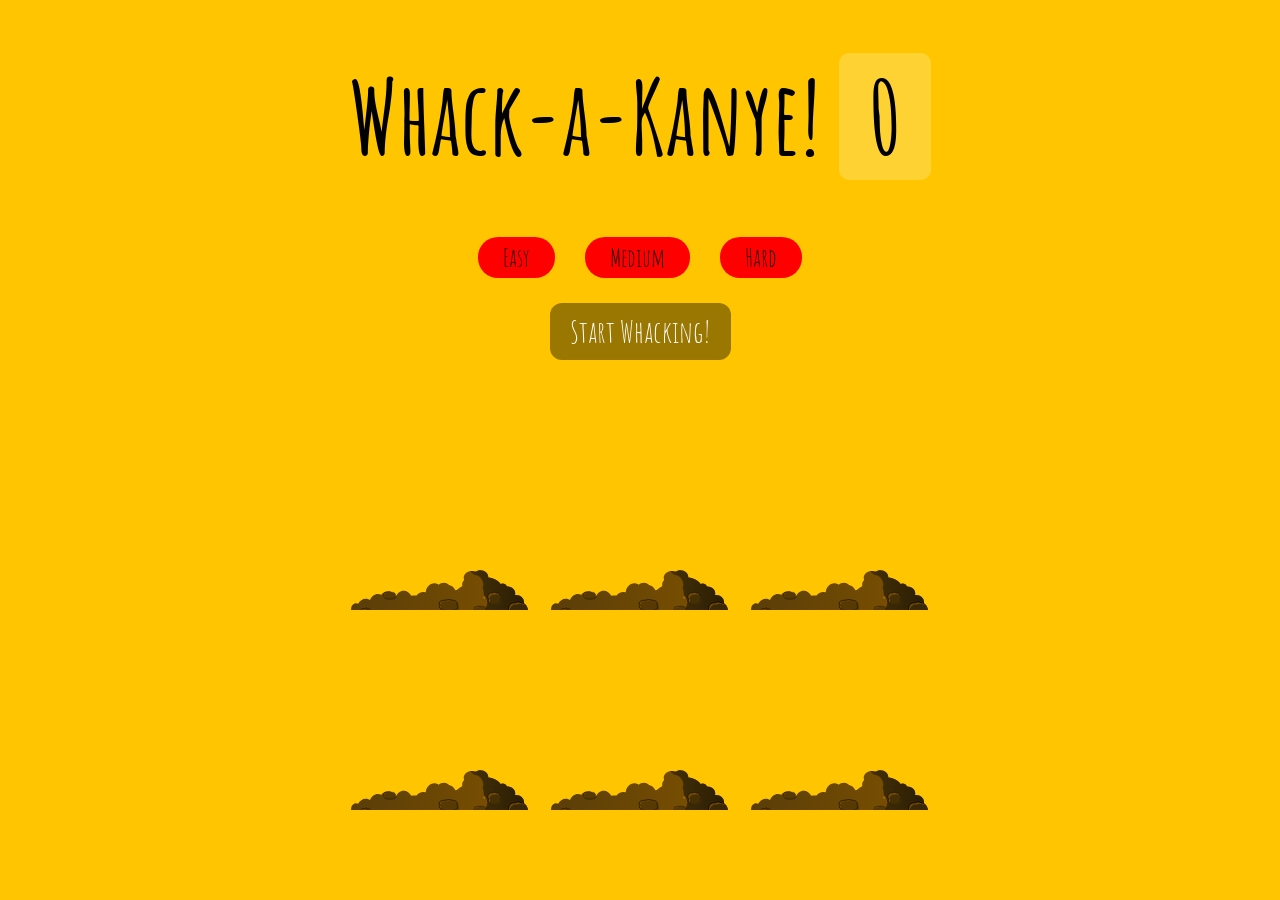
==== index.html @ 514d4f04 "adding gitignore and renaming html file" ====
<!DOCTYPE html>
<html lang="en">
	<head>
		<meta charset="UTF-8" />
		<title>Whack A Kanye!</title>
		<link rel="shortcut icon" href="img/favicon.png" type="image/x-icon" />
		<link href="https://fonts.googleapis.com/css?family=Amatic+SC:400,700" rel="stylesheet" type="text/css" />
		<link rel="stylesheet" href="style.css" />
	</head>
	<body>
		<h1>Whack-a-Kanye! <span class="score">0</span></h1>

		<div class="controls">
			<div class="difficulties">
				<button class="difficulty easy">Easy</button>
				<button class="difficulty medium">Medium</button>
				<button class="difficulty hard">Hard</button>
			</div>
			<button class="start-button">Start Whacking!</button>
		</div>

		<div class="game">
			<div class="hole hole1">
				<div class="mole"></div>
			</div>
			<div class="hole hole2">
				<div class="mole"></div>
			</div>
			<div class="hole hole3">
				<div class="mole"></div>
			</div>
			<div class="hole hole4">
				<div class="mole"></div>
			</div>
			<div class="hole hole5">
				<div class="mole"></div>
			</div>
			<div class="hole hole6">
				<div class="mole"></div>
			</div>
		</div>
	</body>
	<script src="script.js"></script>
</html>
---- style.css ----
html {
	box-sizing: border-box;
	font-size: 10px;
	background: #ffc600;
}

*,
*:before,
*:after {
	box-sizing: inherit;
}

body {
	padding: 0;
	margin: 0;
	font-family: 'Amatic SC', cursive;
}

h1 {
	text-align: center;
	font-size: 10rem;
	line-height: 1;
	margin-bottom: 0;
}

.score {
	background: rgba(255, 255, 255, 0.2);
	padding: 0 3rem;
	line-height: 1;
	border-radius: 1rem;
}

.difficulties {
	display: flex;
	justify-content: center;
	align-items: center;
	margin-top: 70px;
}

.difficulty {
	padding: 5px 25px;
	margin: 0 15px;
	background-color: red;
	border-radius: 20px;
	font-family: 'Amatic SC', cursive;
	font-size: 2.5rem;
	border: none;
}

.start-button {
	margin: 25px auto 50px auto;
	display: block;
	padding: 10px 20px;
	border: none;
	border-radius: 12px;
	background-color: rgba(0, 0, 0, 0.4);
	color: white;
	font-family: 'Amatic SC', cursive;
	font-size: 3rem;
	transition: all 0.25s;
}

.start-button:hover {
	cursor: pointer;
}

.start-button:active {
	transform: translateY(5px);
	background-color: rgba(0, 0, 0, 0.25);
}

.game {
	width: 600px;
	height: 400px;
	display: flex;
	flex-wrap: wrap;
	margin: 0 auto;
}

.hole {
	flex: 1 0 33.33%;
	overflow: hidden;
	position: relative;
}

.hole:after {
	display: block;
	background: url(img/dirt.svg) bottom center no-repeat;
	background-size: contain;
	content: '';
	width: 100%;
	height: 70px;
	position: absolute;
	z-index: 2;
	bottom: -30px;
}

.mole {
	background: url('img/Kanye.png') bottom center no-repeat;
	background-size: 60%;
	position: absolute;
	top: 100%;
	width: 100%;
	height: 100%;
	transition: all 0.4s;
}

.hole.up .mole {
	top: -10px;
}
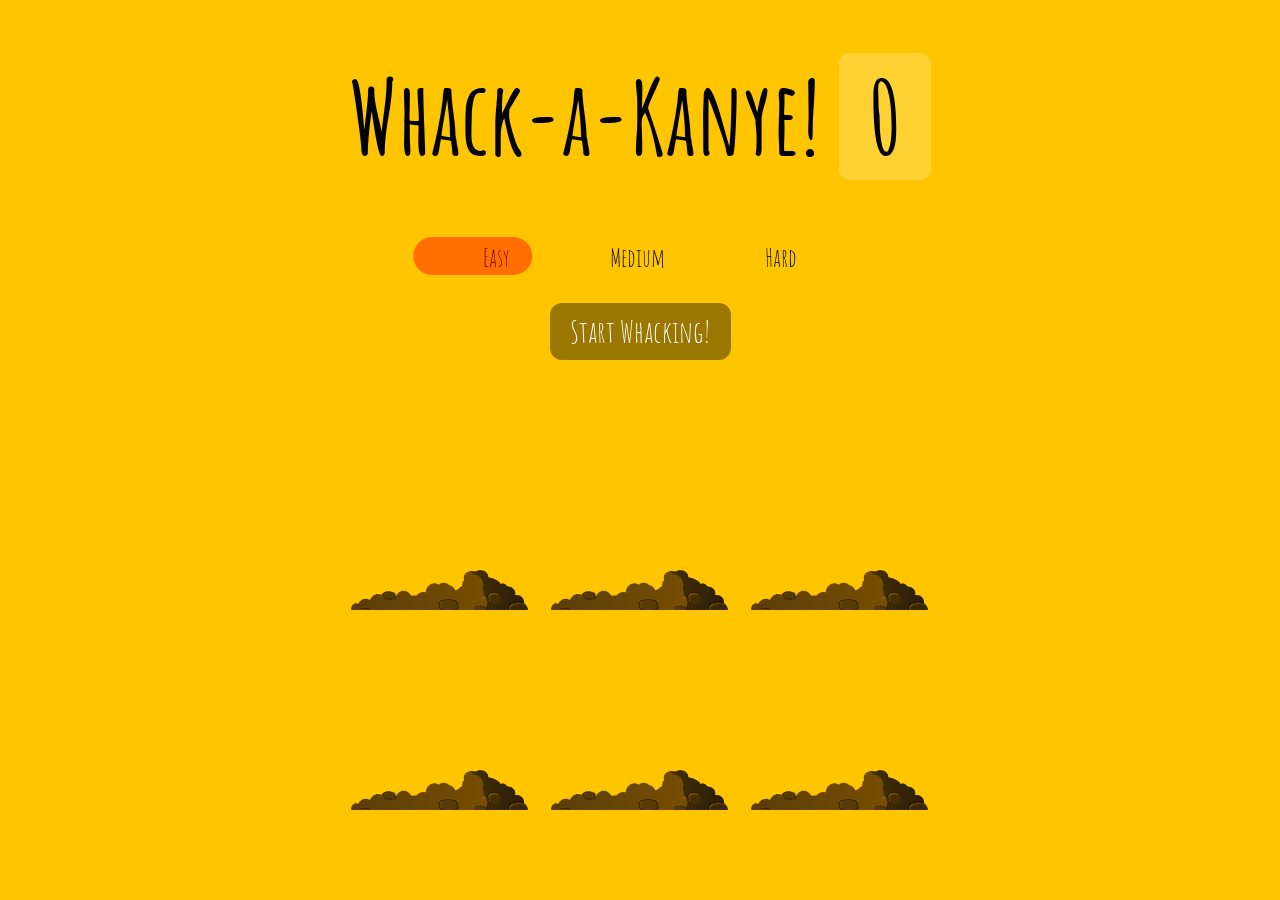
==== commit 8916d03c: "adding difficulty selector" ====
--- a/index.html
+++ b/index.html
@@ -12,33 +12,34 @@
 
 		<div class="controls">
 			<div class="difficulties">
-				<button class="difficulty easy">Easy</button>
-				<button class="difficulty medium">Medium</button>
-				<button class="difficulty hard">Hard</button>
+				<button class="difficulty easy" data-difficulty="easy">Easy</button>
+				<button class="difficulty medium" data-difficulty="medium">Medium</button>
+				<button class="difficulty hard" data-difficulty="hard">Hard</button>
 			</div>
 			<button class="start-button">Start Whacking!</button>
 		</div>
 
 		<div class="game">
 			<div class="hole hole1">
-				<div class="mole"></div>
+				<div class="kanye"></div>
 			</div>
 			<div class="hole hole2">
-				<div class="mole"></div>
+				<div class="kanye"></div>
 			</div>
 			<div class="hole hole3">
-				<div class="mole"></div>
+				<div class="kanye"></div>
 			</div>
 			<div class="hole hole4">
-				<div class="mole"></div>
+				<div class="kanye"></div>
 			</div>
 			<div class="hole hole5">
-				<div class="mole"></div>
+				<div class="kanye"></div>
 			</div>
 			<div class="hole hole6">
-				<div class="mole"></div>
+				<div class="kanye"></div>
 			</div>
 		</div>
+		<span class="difficulty-selector"></span>
 	</body>
 	<script src="script.js"></script>
 </html>
--- a/style.css
+++ b/style.css
@@ -38,13 +38,21 @@
 }
 
 .difficulty {
-	padding: 5px 25px;
+	padding: 5px 35px;
 	margin: 0 15px;
-	background-color: red;
 	border-radius: 20px;
 	font-family: 'Amatic SC', cursive;
 	font-size: 2.5rem;
 	border: none;
+	background-color: transparent;
+}
+
+.difficulty:hover {
+	cursor: pointer;
+}
+
+.difficulty-selector {
+	background-color: rgba(255, 0, 0, 0.438);
 }
 
 .start-button {
@@ -95,7 +103,7 @@
 	bottom: -30px;
 }
 
-.mole {
+.kanye {
 	background: url('img/Kanye.png') bottom center no-repeat;
 	background-size: 60%;
 	position: absolute;
@@ -105,6 +113,18 @@
 	transition: all 0.4s;
 }
 
-.hole.up .mole {
+.hole.up .kanye {
 	top: -10px;
 }
+
+.difficulty-selector {
+	position: absolute;
+	top: 0;
+	left: 0;
+	z-index: 0;
+	border-radius: 20px;
+	/* width: 100px;
+  height: 100px;
+  background-color: red; */
+	transition: transform 0.3s;
+}
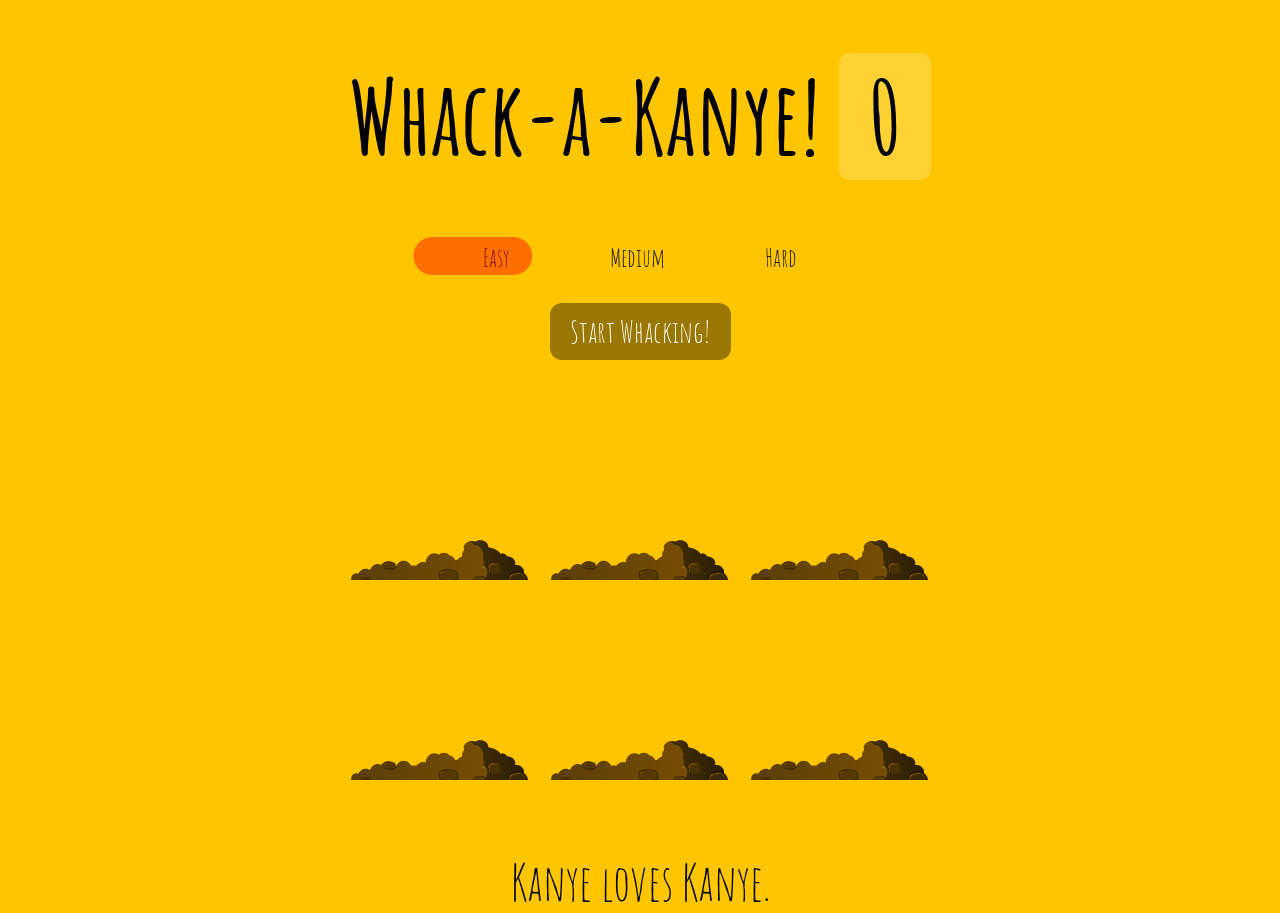
==== commit 9758a644: "adding quote" ====
--- a/index.html
+++ b/index.html
@@ -39,6 +39,7 @@
 				<div class="kanye"></div>
 			</div>
 		</div>
+		<div class="kanyes-quote">Kanye loves Kanye.</div>
 		<span class="difficulty-selector"></span>
 	</body>
 	<script src="script.js"></script>
--- a/style.css
+++ b/style.css
@@ -56,7 +56,7 @@
 }
 
 .start-button {
-	margin: 25px auto 50px auto;
+	margin: 25px auto 20px auto;
 	display: block;
 	padding: 10px 20px;
 	border: none;
@@ -82,7 +82,11 @@
 	height: 400px;
 	display: flex;
 	flex-wrap: wrap;
-	margin: 0 auto;
+	margin: 0 auto 70px auto;
+}
+
+.game:hover {
+	cursor: url(img/Yeezy.png), auto;
 }
 
 .hole {
@@ -128,3 +132,14 @@
   background-color: red; */
 	transition: transform 0.3s;
 }
+
+.kanyes-quote {
+	max-width: 600px;
+	margin: 0 auto;
+	text-align: center;
+	font-size: 5rem;
+}
+
+.hidden {
+	display: none;
+}
